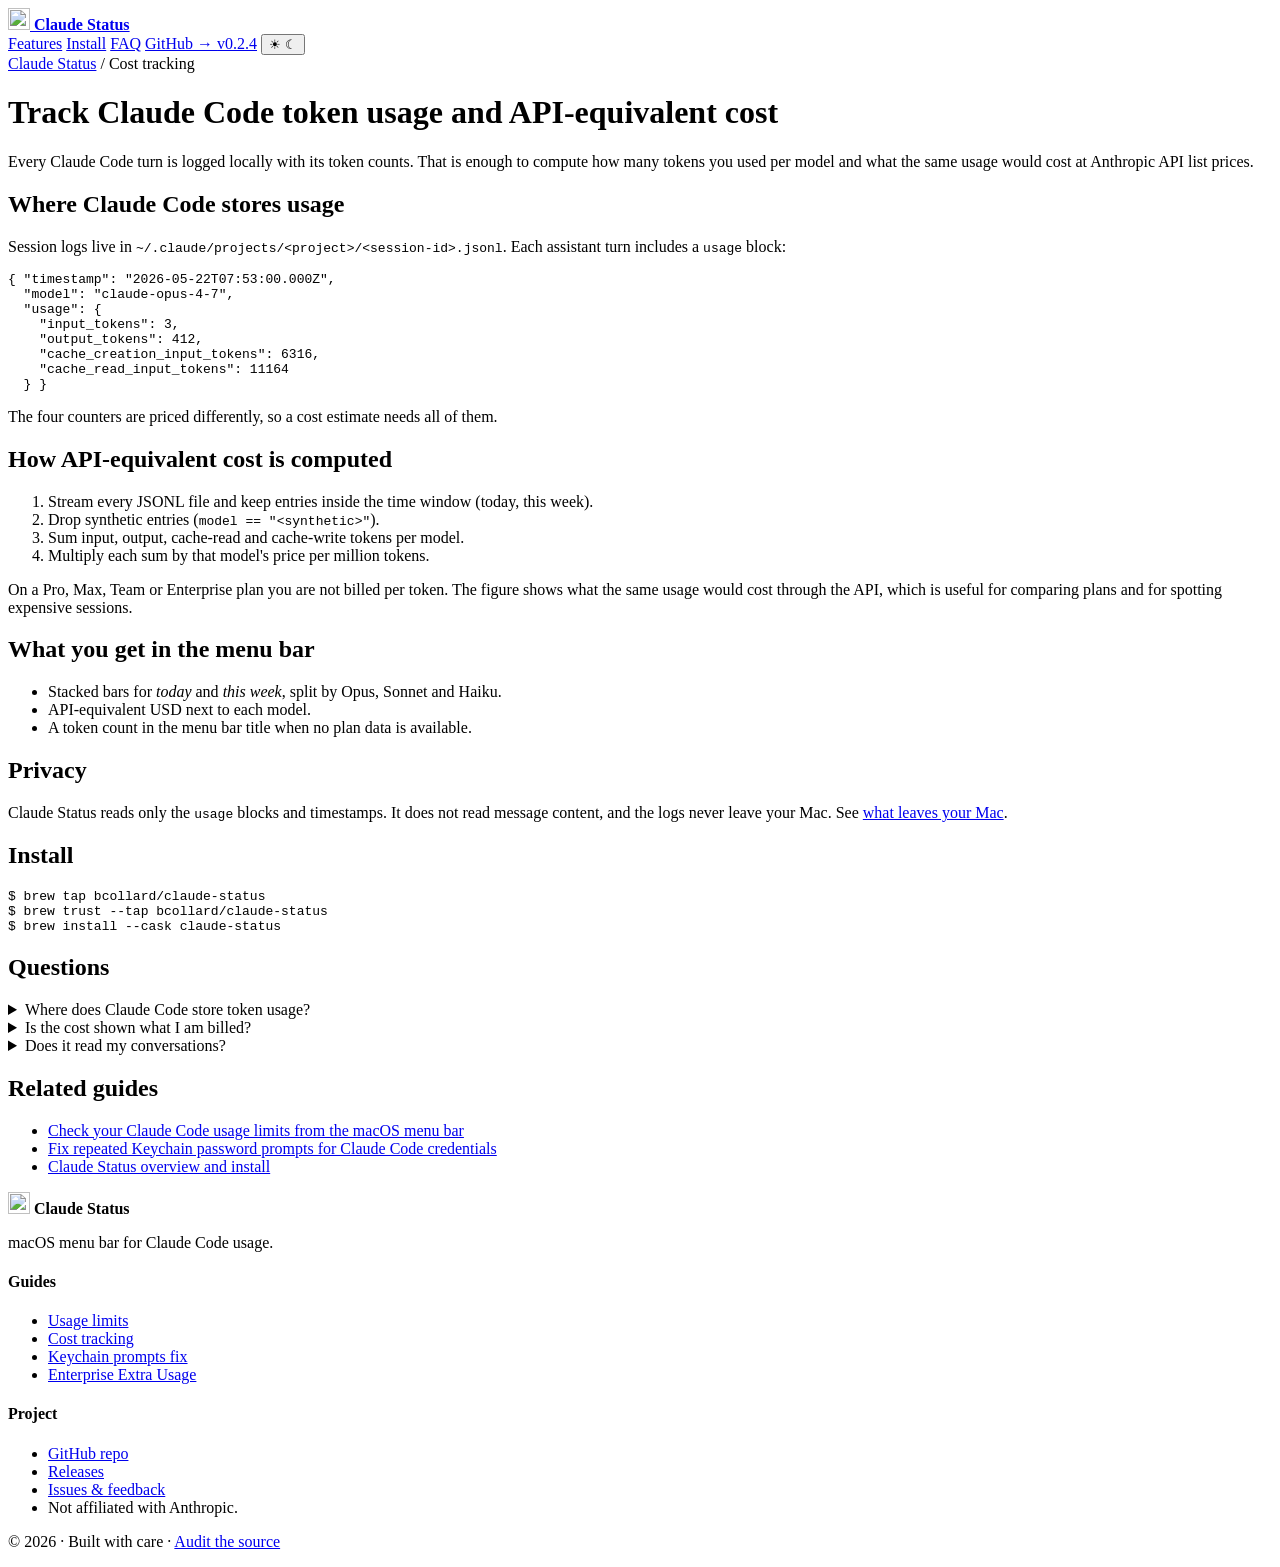
==== website/claude-code-cost-tracking/index.html @ 82857fd7 "website: add SEO guide pages for usage limits, cost tracking, Keychain prompts, Enterprise Extra Usa" ====
<!DOCTYPE html>
<html lang="en" data-theme="auto">
<head>
  <meta charset="utf-8">
  <meta name="viewport" content="width=device-width, initial-scale=1">

  <!-- Google tag (gtag.js) -->
  <script async src="https://www.googletagmanager.com/gtag/js?id=G-VPXE38XTRB"></script>
  <script>
    window.dataLayer = window.dataLayer || [];
    function gtag(){dataLayer.push(arguments);}
    gtag('js', new Date());

    gtag('config', 'G-VPXE38XTRB');
  </script>

  <title>Track Claude Code token usage and cost on Mac · Claude Status</title>
  <meta name="description" content="Claude Code stores token counts in local JSONL session logs. See how to read them, how per-model API-equivalent cost is computed, and how to see it daily in your menu bar.">
  <link rel="canonical" href="https://claudestatus.runlocal.dev/claude-code-cost-tracking/">

  <meta name="theme-color" content="#d97757" media="(prefers-color-scheme: light)">
  <meta name="theme-color" content="#1a1613" media="(prefers-color-scheme: dark)">
  <meta name="color-scheme" content="light dark">
  <meta name="author" content="Baptiste Collard">
  <meta name="robots" content="index, follow, max-image-preview:large">

  <meta property="og:type" content="article">
  <meta property="og:site_name" content="Claude Status">
  <meta property="og:locale" content="en_US">
  <meta property="og:url" content="https://claudestatus.runlocal.dev/claude-code-cost-tracking/">
  <meta property="og:title" content="Track Claude Code token usage and cost on Mac">
  <meta property="og:description" content="Claude Code stores token counts in local JSONL session logs. See how to read them, how per-model API-equivalent cost is computed, and how to see it daily in your menu bar.">
  <meta property="og:image" content="https://claudestatus.runlocal.dev/assets/og-image.png">
  <meta property="og:image:width" content="1200">
  <meta property="og:image:height" content="630">

  <meta name="twitter:card" content="summary_large_image">
  <meta name="twitter:title" content="Track Claude Code token usage and cost on Mac">
  <meta name="twitter:description" content="Claude Code stores token counts in local JSONL session logs. See how to read them, how per-model API-equivalent cost is computed, and how to see it daily in your menu bar.">
  <meta name="twitter:image" content="https://claudestatus.runlocal.dev/assets/og-image.png">

  <link rel="icon" type="image/svg+xml" href="/assets/favicon.svg">
  <link rel="apple-touch-icon" href="/assets/favicon.svg">

  <link rel="stylesheet" href="/styles.css?v=v0.2.4">

  <script type="application/ld+json">
  {
    "@context": "https://schema.org",
    "@type": "TechArticle",
    "headline": "Track Claude Code token usage and API-equivalent cost",
    "description": "Claude Code stores token counts in local JSONL session logs. See how to read them, how per-model API-equivalent cost is computed, and how to see it daily in your menu bar.",
    "url": "https://claudestatus.runlocal.dev/claude-code-cost-tracking/",
    "mainEntityOfPage": "https://claudestatus.runlocal.dev/claude-code-cost-tracking/",
    "inLanguage": "en",
    "author": {
      "@type": "Person",
      "name": "Baptiste Collard"
    },
    "dateModified": "2026-10-18",
    "datePublished": "2026-10-18",
    "image": "https://claudestatus.runlocal.dev/assets/og-image.png",
    "about": {
      "@type": "SoftwareApplication",
      "name": "Claude Status",
      "url": "https://claudestatus.runlocal.dev/"
    }
  }
  </script>
  <script type="application/ld+json">
  {
    "@context": "https://schema.org",
    "@type": "BreadcrumbList",
    "itemListElement": [
      {
        "@type": "ListItem",
        "position": 1,
        "name": "Claude Status",
        "item": "https://claudestatus.runlocal.dev/"
      },
      {
        "@type": "ListItem",
        "position": 2,
        "name": "Cost tracking",
        "item": "https://claudestatus.runlocal.dev/claude-code-cost-tracking/"
      }
    ]
  }
  </script>
  <script type="application/ld+json">
  {
    "@context": "https://schema.org",
    "@type": "FAQPage",
    "mainEntity": [
      {
        "@type": "Question",
        "name": "Where does Claude Code store token usage?",
        "acceptedAnswer": {
          "@type": "Answer",
          "text": "In JSONL files under ~/.claude/projects/. Each assistant turn has a usage block with input, output, cache-creation and cache-read token counts."
        }
      },
      {
        "@type": "Question",
        "name": "Is the cost shown what I am billed?",
        "acceptedAnswer": {
          "@type": "Answer",
          "text": "No. On subscription plans it is the API-equivalent cost at list prices. It is a comparison figure, not an invoice."
        }
      },
      {
        "@type": "Question",
        "name": "Does it read my conversations?",
        "acceptedAnswer": {
          "@type": "Answer",
          "text": "No. It extracts timestamps, model names and token counts. Message content is not read."
        }
      }
    ]
  }
  </script>
</head>
<body>

<nav class="nav">
  <a class="brand" href="/" aria-label="Claude Status">
    <span class="brand-mark" aria-hidden="true">
      <img src="/assets/asterisk.svg" width="22" height="22" alt="">
    </span>
    <strong>Claude Status</strong>
  </a>
  <div class="nav-right">
    <a href="/#features">Features</a>
    <a href="/#install">Install</a>
    <a href="/#faq">FAQ</a>
    <a href="https://github.com/bcollard/claude-status-macos-menu-bar" class="nav-github" target="_blank" rel="noopener">
      GitHub →
    </a>
    <a href="https://github.com/bcollard/claude-status-macos-menu-bar/releases/tag/v0.2.4" class="nav-version" target="_blank" rel="noopener" title="Latest release">v0.2.4</a>
    <button class="theme-toggle" id="themeToggle" aria-label="Toggle dark mode" title="Toggle dark mode">
      <span class="sun">☀</span>
      <span class="moon">☾</span>
    </button>
  </div>
</nav>

<main class="section article">
  <div class="container prose">
    <nav class="breadcrumb" aria-label="Breadcrumb"><a href="/">Claude Status</a> <span aria-hidden="true">/</span> <span>Cost tracking</span></nav>
    <h1>Track Claude Code token usage and API-equivalent cost</h1>
    <p class="section-lede">Every Claude Code turn is logged locally with its token counts. That is enough to compute how many tokens you used per model and what the same usage would cost at Anthropic API list prices.</p>

<h2>Where Claude Code stores usage</h2>
<p>Session logs live in <code>~/.claude/projects/&lt;project&gt;/&lt;session-id&gt;.jsonl</code>. Each assistant turn includes a <code>usage</code> block:</p>
<pre><code>{ "timestamp": "2026-05-22T07:53:00.000Z",
  "model": "claude-opus-4-7",
  "usage": {
    "input_tokens": 3,
    "output_tokens": 412,
    "cache_creation_input_tokens": 6316,
    "cache_read_input_tokens": 11164
  } }</code></pre>
<p>The four counters are priced differently, so a cost estimate needs all of them.</p>

<h2>How API-equivalent cost is computed</h2>
<ol>
  <li>Stream every JSONL file and keep entries inside the time window (today, this week).</li>
  <li>Drop synthetic entries (<code>model == "&lt;synthetic&gt;"</code>).</li>
  <li>Sum input, output, cache-read and cache-write tokens per model.</li>
  <li>Multiply each sum by that model's price per million tokens.</li>
</ol>
<p>On a Pro, Max, Team or Enterprise plan you are not billed per token. The figure shows what the same usage would cost through the API, which is useful for comparing plans and for spotting expensive sessions.</p>

<h2>What you get in the menu bar</h2>
<ul>
  <li>Stacked bars for <em>today</em> and <em>this week</em>, split by Opus, Sonnet and Haiku.</li>
  <li>API-equivalent USD next to each model.</li>
  <li>A token count in the menu bar title when no plan data is available.</li>
</ul>

<h2>Privacy</h2>
<p>Claude Status reads only the <code>usage</code> blocks and timestamps. It does not read message content, and the logs never leave your Mac. See <a href="/#privacy">what leaves your Mac</a>.</p>

<h2>Install</h2>
<div class="install-cmd">
        <pre><code><span class="prompt">$</span> brew tap bcollard/claude-status
<span class="prompt">$</span> brew trust --tap bcollard/claude-status
<span class="prompt">$</span> brew install --cask claude-status</code></pre>
      </div>

    <h2>Questions</h2>
    <div class="faq-list">
      <details>
        <summary><span>Where does Claude Code store token usage?</span></summary>
        <p>In JSONL files under ~/.claude/projects/. Each assistant turn has a usage block with input, output, cache-creation and cache-read token counts.</p>
      </details>
      <details>
        <summary><span>Is the cost shown what I am billed?</span></summary>
        <p>No. On subscription plans it is the API-equivalent cost at list prices. It is a comparison figure, not an invoice.</p>
      </details>
      <details>
        <summary><span>Does it read my conversations?</span></summary>
        <p>No. It extracts timestamps, model names and token counts. Message content is not read.</p>
      </details>
    </div>

    <h2>Related guides</h2>
    <ul>
      <li><a href="/claude-code-usage-limits/">Check your Claude Code usage limits from the macOS menu bar</a></li>
      <li><a href="/claude-code-keychain-password-prompt/">Fix repeated Keychain password prompts for Claude Code credentials</a></li>
      <li><a href="/">Claude Status overview and install</a></li>
    </ul>
  </div>
</main>

<footer class="footer">
  <div class="container footer-grid">
    <div>
      <div class="brand">
        <span class="brand-mark" aria-hidden="true">
          <img src="/assets/asterisk.svg" width="22" height="22" alt="">
        </span>
        <strong>Claude Status</strong>
      </div>
      <p class="footer-tag">macOS menu bar for Claude Code usage.</p>
    </div>
    <div>
      <h4>Guides</h4>
      <ul>
        <li><a href="/claude-code-usage-limits/">Usage limits</a></li>
        <li><a href="/claude-code-cost-tracking/">Cost tracking</a></li>
        <li><a href="/claude-code-keychain-password-prompt/">Keychain prompts fix</a></li>
        <li><a href="/claude-code-enterprise-extra-usage/">Enterprise Extra Usage</a></li>
      </ul>
    </div>
    <div>
      <h4>Project</h4>
      <ul>
        <li><a href="https://github.com/bcollard/claude-status-macos-menu-bar" target="_blank" rel="noopener">GitHub repo</a></li>
        <li><a href="https://github.com/bcollard/claude-status-macos-menu-bar/releases" target="_blank" rel="noopener">Releases</a></li>
        <li><a href="https://github.com/bcollard/claude-status-macos-menu-bar/issues" target="_blank" rel="noopener">Issues &amp; feedback</a></li>
        <li>Not affiliated with Anthropic.</li>
      </ul>
    </div>
  </div>
  <p class="copy">© 2026 · Built with care · <a href="https://github.com/bcollard/claude-status-macos-menu-bar" target="_blank" rel="noopener">Audit the source</a></p>
</footer>

<script>
  (function() {
    const root = document.documentElement;
    const btn = document.getElementById('themeToggle');
    let stored = null;
    try { stored = localStorage.getItem('cs-theme'); } catch (e) {}
    if (stored) root.setAttribute('data-theme', stored);
    btn.addEventListener('click', () => {
      const cur = root.getAttribute('data-theme') || 'auto';
      const next = cur === 'auto' ? 'light' : cur === 'light' ? 'dark' : 'auto';
      root.setAttribute('data-theme', next);
      try {
        if (next === 'auto') localStorage.removeItem('cs-theme');
        else localStorage.setItem('cs-theme', next);
      } catch (e) {}
    });
  })();
</script>

</body>
</html>
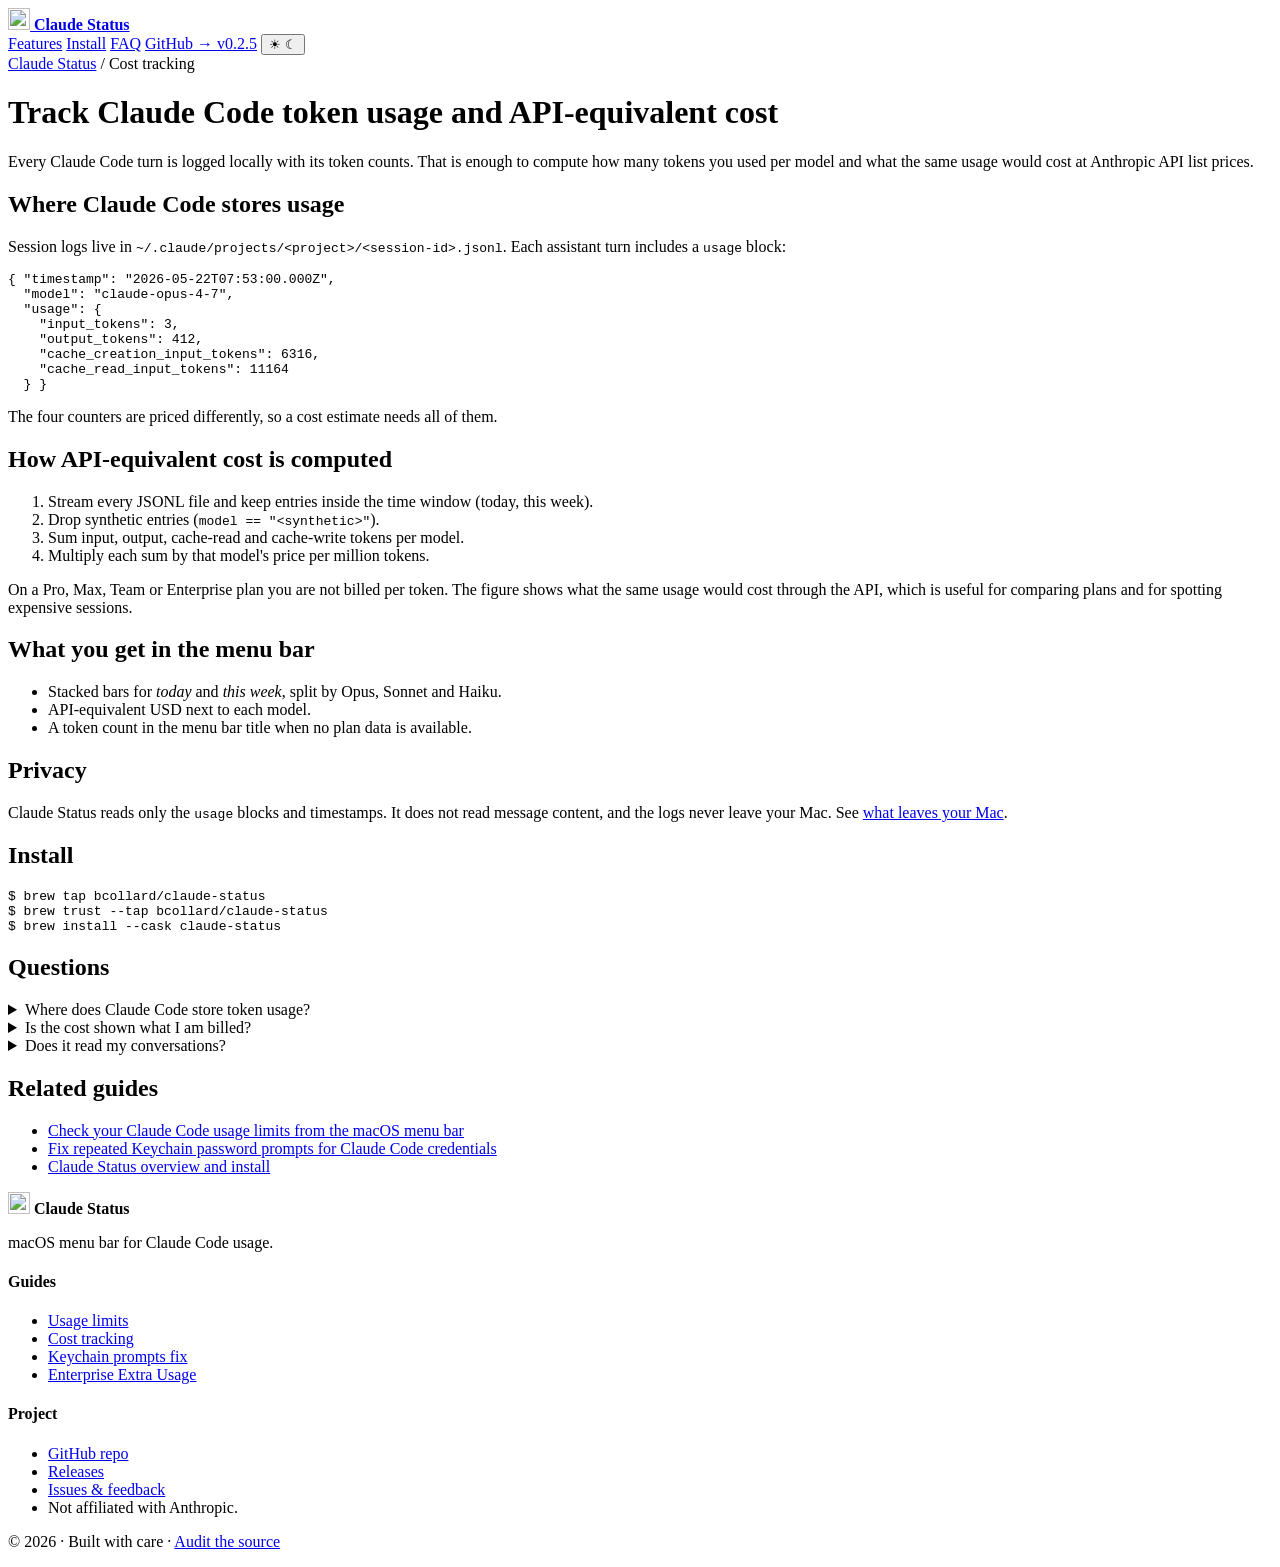
==== commit 08397bc6: "website: lead with Enterprise support, full-screen screenshot viewer, v0.2.5 Title, meta/OG/Twitter " ====
--- a/website/claude-code-cost-tracking/index.html
+++ b/website/claude-code-cost-tracking/index.html
@@ -42,7 +42,7 @@
   <link rel="icon" type="image/svg+xml" href="/assets/favicon.svg">
   <link rel="apple-touch-icon" href="/assets/favicon.svg">
 
-  <link rel="stylesheet" href="/styles.css?v=v0.2.4">
+  <link rel="stylesheet" href="/styles.css?v=v0.2.5">
 
   <script type="application/ld+json">
   {
@@ -136,7 +136,7 @@
     <a href="https://github.com/bcollard/claude-status-macos-menu-bar" class="nav-github" target="_blank" rel="noopener">
       GitHub →
     </a>
-    <a href="https://github.com/bcollard/claude-status-macos-menu-bar/releases/tag/v0.2.4" class="nav-version" target="_blank" rel="noopener" title="Latest release">v0.2.4</a>
+    <a href="https://github.com/bcollard/claude-status-macos-menu-bar/releases/tag/v0.2.5" class="nav-version" target="_blank" rel="noopener" title="Latest release">v0.2.5</a>
     <button class="theme-toggle" id="themeToggle" aria-label="Toggle dark mode" title="Toggle dark mode">
       <span class="sun">☀</span>
       <span class="moon">☾</span>
